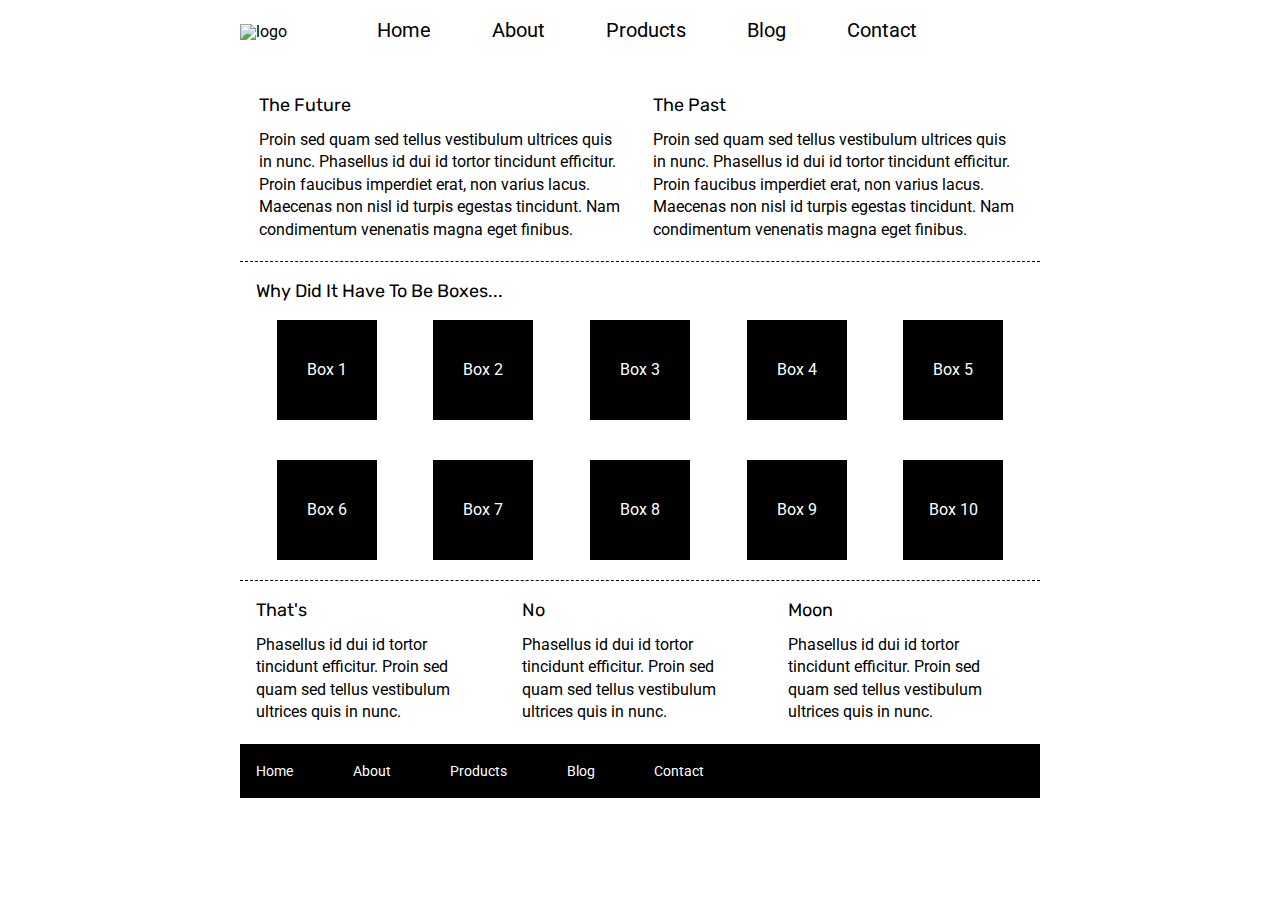
==== index.html @ 74070976 "Finnished setting up imgs for header and aligned items in nav bar w/ logo" ====
<!doctype html>

<html lang="en">
<head>
  <meta charset="utf-8">

  <title>Sprint Challenge - Home</title>

  <link href="https://fonts.googleapis.com/css?family=Roboto|Rubik" rel="stylesheet">
  <link rel="stylesheet" href="css/index.css">

</head>

<body>

    <!-- start of my content-->

    <div class="container">
   
        <header class="navigation-bar">
            <img src="/Users/tomhessburg/Desktop/lambda/Sprint-Challenge--User-Interface/img/lambda-black.png" alt="logo">


            <nav>
                <a href="#">Home</a>
                <a href="#">About</a>
                <a href="#">Products</a>
                <a href="#">Blog</a>
                <a href="#">Contact</a>
            </nav>
        </header>

        
        <img src="/Users/tomhessburg/Desktop/lambda/Sprint-Challenge--User-Interface/img/jumbo.jpg" alt="" class="topCenter">









        <!-- end of my content-->

        <section class="top-content">
            <div class="text-container">
                <h2>The Future</h2>
                <p>Proin sed quam sed tellus vestibulum ultrices quis in nunc. Phasellus id dui id tortor tincidunt efficitur. Proin faucibus imperdiet erat, non varius lacus. Maecenas non nisl id turpis egestas tincidunt. Nam condimentum venenatis magna eget finibus.</p>
            </div>
            <div class="text-container">
                <h2>The Past</h2>
                <p>Proin sed quam sed tellus vestibulum ultrices quis in nunc. Phasellus id dui id tortor tincidunt efficitur. Proin faucibus imperdiet erat, non varius lacus. Maecenas non nisl id turpis egestas tincidunt. Nam condimentum venenatis magna eget finibus.</p>
            </div>
        </section>
        
        <section class="middle-content">
        
            <h2>Why Did It Have To Be Boxes...</h2>
            
            <div class="boxes">
                <div class="box">Box 1</div>
                <div class="box">Box 2</div>
                <div class="box">Box 3</div>
                <div class="box">Box 4</div>
                <div class="box">Box 5</div>
                <div class="box">Box 6</div>
                <div class="box">Box 7</div>
                <div class="box">Box 8</div>
                <div class="box">Box 9</div>
                <div class="box">Box 10</div>
            </div>
        
        </section>

        <section class="bottom-content">

            <div class="text-container">
                <h2>That's</h2>
                <p>Phasellus id dui id tortor tincidunt efficitur. Proin sed quam sed tellus vestibulum ultrices quis in nunc.</p>
            </div>
            <div class="text-container">
                <h2>No</h2>
                <p>Phasellus id dui id tortor tincidunt efficitur. Proin sed quam sed tellus vestibulum ultrices quis in nunc.</p>
            </div>
            <div class="text-container">
                <h2>Moon</h2>
                <p>Phasellus id dui id tortor tincidunt efficitur. Proin sed quam sed tellus vestibulum ultrices quis in nunc.</p>
            </div>

        </section>
        
        <footer>
            <nav>
                <a href="#">Home</a>
                <a href="#">About</a>
                <a href="#">Products</a>
                <a href="#">Blog</a>
                <a href="#">Contact</a>
            </nav>
        </footer>
    </div><!-- container -->        
</body>
</html>
---- css/index.css ----
/* http://meyerweb.com/eric/tools/css/reset/ 
   v2.0 | 20110126
   License: none (public domain)
*/

html, body, div, span, applet, object, iframe,
h1, h2, h3, h4, h5, h6, p, blockquote, pre,
a, abbr, acronym, address, big, cite, code,
del, dfn, em, img, ins, kbd, q, s, samp,
small, strike, strong, sub, sup, tt, var,
b, u, i, center,
dl, dt, dd, ol, ul, li,
fieldset, form, label, legend,
table, caption, tbody, tfoot, thead, tr, th, td,
article, aside, canvas, details, embed, 
figure, figcaption, footer, header, hgroup, 
menu, nav, output, ruby, section, summary,
time, mark, audio, video {
	margin: 0;
	padding: 0;
	border: 0;
	font-size: 100%;
	font: inherit;
	vertical-align: baseline;
}
/* HTML5 display-role reset for older browsers */
article, aside, details, figcaption, figure, 
footer, header, hgroup, menu, nav, section {
	display: block;
}
body {
	line-height: 1;
}
ol, ul {
	list-style: none;
}
blockquote, q {
	quotes: none;
}
blockquote:before, blockquote:after,
q:before, q:after {
	content: '';
	content: none;
}
table {
	border-collapse: collapse;
	border-spacing: 0;
}

* {
    box-sizing: border-box;
}

html, body {
    height: 100%;
    font-family: 'Roboto', sans-serif;
}

h1, h2, h3, h4, h5 {
    font-size: 18px;
    margin-bottom: 15px;
    font-family: 'Rubik', sans-serif;
}

p {
    line-height: 1.4;
}







.navigation-bar {
    width: 800px;
    display: flex;
    justify-content: flex-start;
    align-items: baseline;
    padding: 20px 0 40px 0;
}

.navigation-bar nav a {
    
    text-decoration: none;
    color: black;
    font-size: 20px;
   
}

.navigation-bar nav {
    width: 600px;
    margin-left: 60px;
    display: flex;
    justify-content: space-around;
}












.container {
    width: 800px;
    margin: 0 auto;
}

.top-content {
    display: flex;
    flex-wrap: wrap;
    justify-content: space-evenly;
    margin-bottom: 20px;
    border-bottom: 1px dashed black;
}

.top-content .text-container {
    width: 48%;
    padding: 0 1%;
    padding-bottom: 20px;  
}

.middle-content {
    margin-bottom: 20px;
    border-bottom: 1px dashed black;
}

.middle-content h2 {
    padding: 0 2%;
    margin-bottom: 0;
}

.middle-content .boxes {
    display: flex;
    flex-wrap: wrap;
    justify-content: space-evenly;
}

.middle-content .boxes .box {
    width: 12.5%;
    height: 100px;
    background: black;
    margin: 20px 2.5%;
    color: white;
    display: flex;
    align-items: center;
    justify-content: center;
}

.bottom-content {
    display: flex;
    margin: 0 2% 20px;
    justify-content: space-around;
}

.bottom-content .text-container {
    padding-right: 4%;
}

.bottom-content .text-container:last-child {
    padding-right: 0;
}

footer {
    width: 100%;
    background: black;
}

footer nav {
    width: 60%;
    display: flex;
    justify-content: space-between;
    align-items: center;
    padding: 20px 2%;
    font-size: 14px;
}

footer nav a {
    color: white;
    text-decoration: none;
}
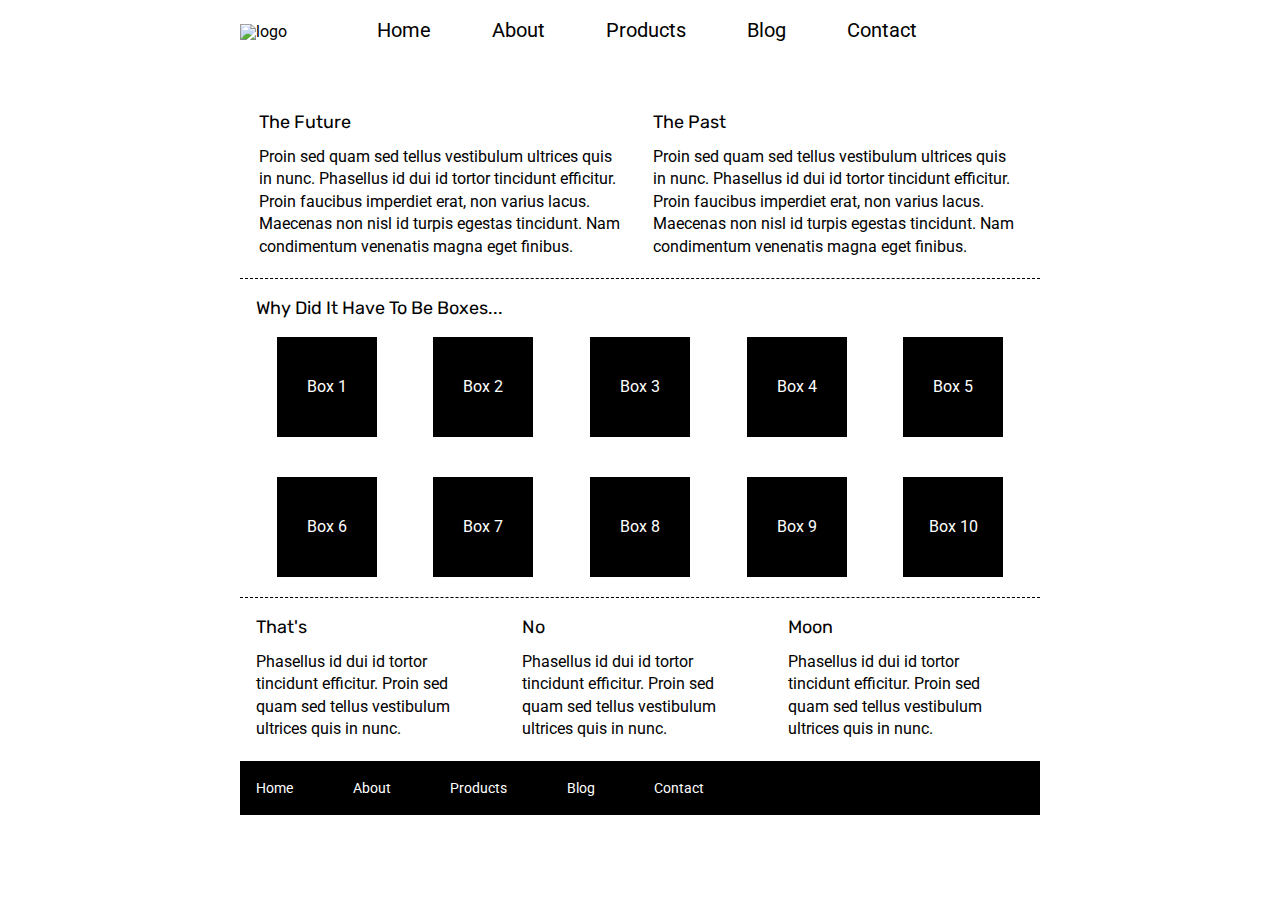
==== commit b6aab55f: "Transfered header to about page, linked it, and start work on about page" ====
--- a/index.html
+++ b/index.html
@@ -12,18 +12,18 @@
 </head>
 
 <body>
-
+    <div class="container">
     <!-- start of my content-->
 
-    <div class="container">
+   
    
         <header class="navigation-bar">
-            <img src="/Users/tomhessburg/Desktop/lambda/Sprint-Challenge--User-Interface/img/lambda-black.png" alt="logo">
+            <img src="img/lambda-black.png" alt="logo">
 
 
             <nav>
                 <a href="#">Home</a>
-                <a href="#">About</a>
+                <a href="about.html">About</a>
                 <a href="#">Products</a>
                 <a href="#">Blog</a>
                 <a href="#">Contact</a>
@@ -31,7 +31,7 @@
         </header>
 
         
-        <img src="/Users/tomhessburg/Desktop/lambda/Sprint-Challenge--User-Interface/img/jumbo.jpg" alt="" class="topCenter">
+        <img src="img/jumbo.jpg" alt="" class="topCenter">
 
 
 
@@ -43,6 +43,10 @@
 
         <!-- end of my content-->
 
+
+
+
+        
         <section class="top-content">
             <div class="text-container">
                 <h2>The Future</h2>
--- a/css/index.css
+++ b/css/index.css
@@ -70,7 +70,7 @@
 
 
 
-
+/* my stylings start */
 
 .navigation-bar {
     width: 800px;
@@ -95,14 +95,19 @@
     justify-content: space-around;
 }
 
+.topCenter {
+    margin: 0 auto;
+    margin-bottom: 30px;
+}
+
+.about-navbar {
+    margin: 0 auto;
+}
 
 
 
 
-
-
-
-
+/* my stylings end*/
 
 
 
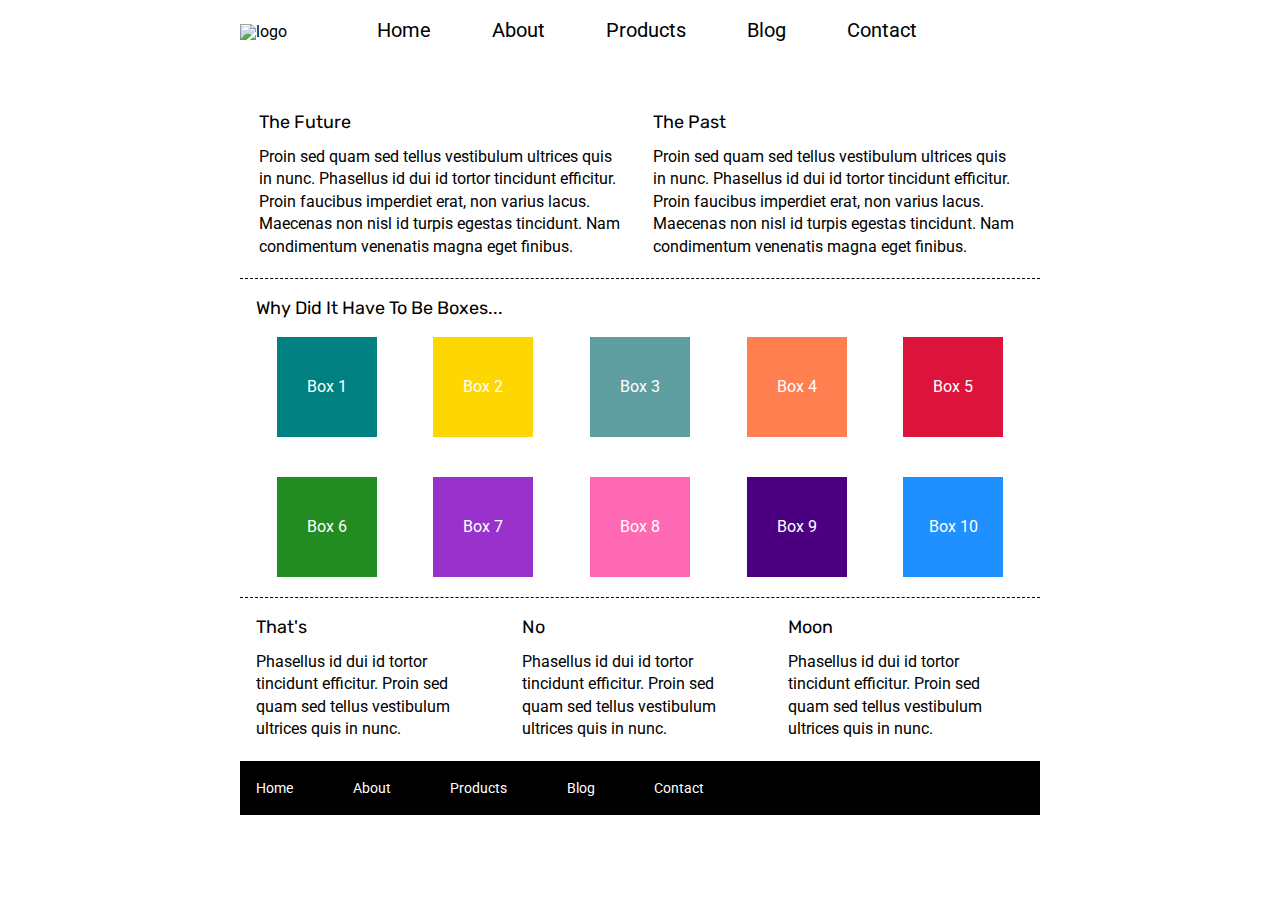
==== commit 6c35ed75: "went back and colored boxes that I had missed on home page, finalizing about page now" ====
--- a/index.html
+++ b/index.html
@@ -63,16 +63,16 @@
             <h2>Why Did It Have To Be Boxes...</h2>
             
             <div class="boxes">
-                <div class="box">Box 1</div>
-                <div class="box">Box 2</div>
-                <div class="box">Box 3</div>
-                <div class="box">Box 4</div>
-                <div class="box">Box 5</div>
-                <div class="box">Box 6</div>
-                <div class="box">Box 7</div>
-                <div class="box">Box 8</div>
-                <div class="box">Box 9</div>
-                <div class="box">Box 10</div>
+                <div class="box" id="boxone">Box 1</div>
+                <div class="box" id="boxtwo">Box 2</div>
+                <div class="box" id="boxthree">Box 3</div>
+                <div class="box" id="boxfour">Box 4</div>
+                <div class="box" id="boxfive">Box 5</div>
+                <div class="box" id="boxsix">Box 6</div>
+                <div class="box" id="boxseven">Box 7</div>
+                <div class="box" id="boxeight">Box 8</div>
+                <div class="box" id="boxnine">Box 9</div>
+                <div class="box" id="boxten">Box 10</div>
             </div>
         
         </section>
--- a/css/index.css
+++ b/css/index.css
@@ -72,6 +72,9 @@
 
 /* my stylings start */
 
+
+    /* nav bar stylings and img 1 stylings*/
+
 .navigation-bar {
     width: 800px;
     display: flex;
@@ -106,6 +109,56 @@
 
 
 
+    /* about page stylings */
+
+.about-section-one {
+    padding: 25px;
+    border-bottom: 2px dashed black;
+    margin-bottom: 25px;
+}
+
+.work-together {
+    margin: 40px;
+}
+
+        /* main flex section stylings*/
+
+
+
+.four-flex-items-section {
+    display: flex;
+    justify-content: space-around;
+    flex-wrap: wrap;
+}
+
+.middle-flex {
+    
+    width: 350px;
+    margin: 20px;
+    padding: 10px;
+    border-bottom: 1px dashed black;
+}
+
+.middle-flex img {
+    width: 100%;
+    margin-bottom: 15px;
+}
+.middle-flex p {
+    margin-bottom: 20px;
+    font-size: 17px;
+}
+
+.lm-button {
+    width: 40%;
+    text-align: center;
+    padding: 10px 20px;
+    border: 3px solid black;
+    border-radius: 12px;
+    font-size: 16px;
+}
+
+
+
 
 /* my stylings end*/
 
@@ -197,3 +250,34 @@
 
 
 
+/*coloring boxes */
+#boxone {
+    background: teal;
+}
+#boxtwo {
+    background: gold;
+}
+#boxthree {
+    background: cadetblue;
+}
+#boxfour {
+    background: coral;
+}
+#boxfive {
+    background: crimson;
+}
+#boxsix {
+    background: forestgreen;
+}
+#boxseven {
+    background: darkorchid;
+}
+#boxeight {
+    background: hotpink;
+}
+#boxnine {
+    background: indigo;
+}
+#boxten {
+    background: dodgerblue;
+}
